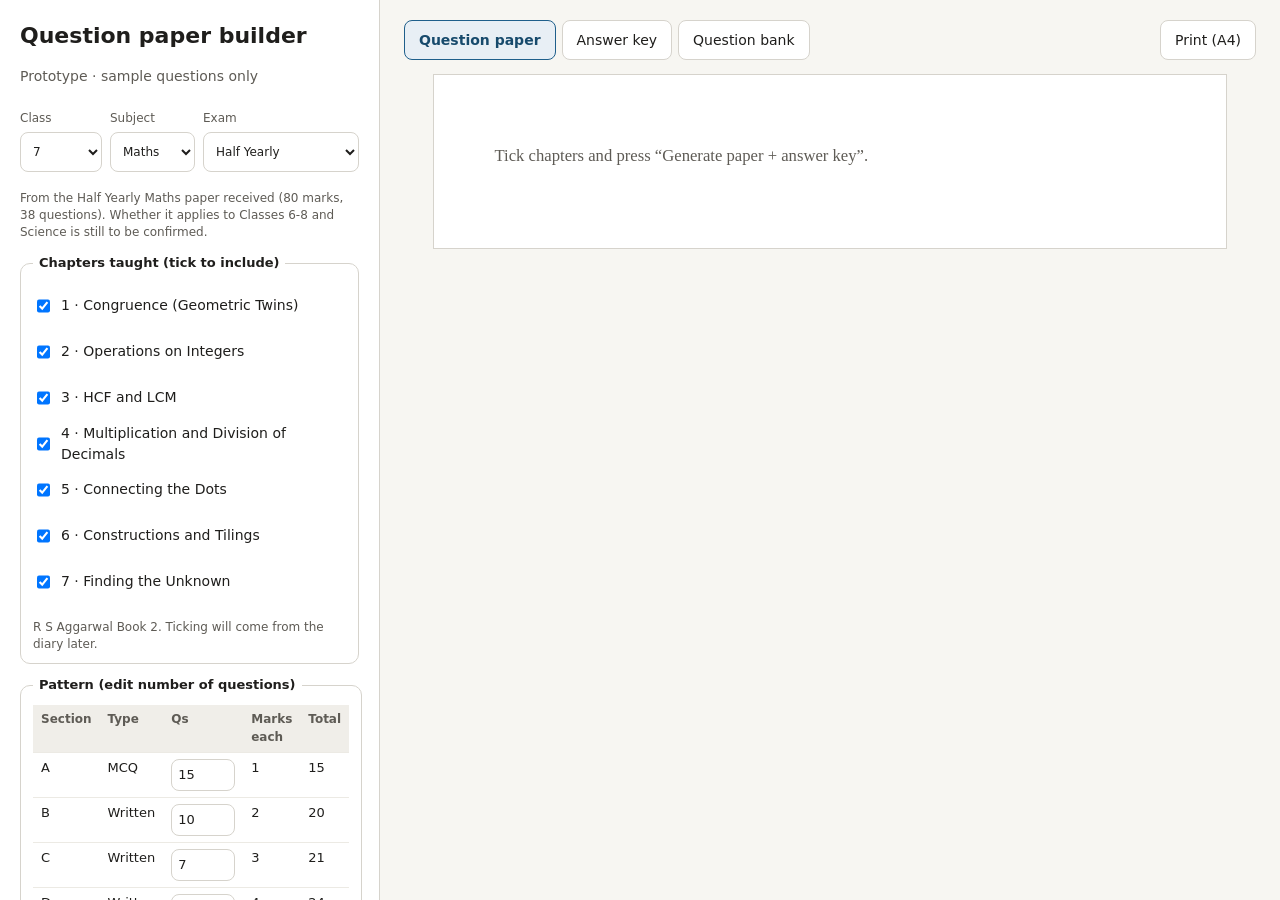
==== prototype/paper-builder/index.html @ add92f62 "Add CLAUDE.md handoff, wireframe snapshot and question paper builder prototype Co-Authored-By: Claud" ====
<!doctype html>
<html lang="en">
<head>
<meta charset="utf-8">
<meta name="viewport" content="width=device-width, initial-scale=1">
<title>Question Paper Builder (prototype)</title>
<link rel="stylesheet" href="style.css">
</head>
<body>
<div class="app">
  <aside class="panel no-print">
    <h1>Question paper builder</h1>
    <p class="muted">Prototype · sample questions only</p>

    <div class="row3">
      <label>Class
        <select id="cls"><option>6</option><option selected>7</option><option>8</option></select>
      </label>
      <label>Subject
        <select id="subject"><option>Maths</option><option>Science</option></select>
      </label>
      <label>Exam
        <select id="exam"></select>
      </label>
    </div>
    <p id="patternNote" class="note"></p>

    <fieldset>
      <legend>Chapters taught (tick to include)</legend>
      <div id="chapters"></div>
      <p id="chapterNote" class="note"></p>
    </fieldset>

    <fieldset>
      <legend>Pattern (edit number of questions)</legend>
      <table id="pattern"></table>
    </fieldset>

    <div class="stack">
      <button id="generate" class="primary">Generate paper + answer key</button>
      <p id="shortfall" class="warn" hidden></p>
    </div>

    <fieldset>
      <legend>Paper header</legend>
      <label>School name<input id="school" value="[SCHOOL NAME]"></label>
      <label>Session<input id="session" value="2026-27"></label>
      <label>General instructions
        <textarea id="instructions" rows="4">[General instructions from the school template]</textarea>
      </label>
    </fieldset>
  </aside>

  <main class="main">
    <nav class="tabs no-print" role="tablist">
      <button role="tab" data-tab="paper" class="active">Question paper</button>
      <button role="tab" data-tab="key">Answer key</button>
      <button role="tab" data-tab="bank">Question bank</button>
      <span class="spacer"></span>
      <button id="print">Print (A4)</button>
    </nav>

    <section id="tab-paper" class="tab"><div id="paper" class="sheet"></div></section>
    <section id="tab-key" class="tab" hidden><div id="key" class="sheet"></div></section>

    <section id="tab-bank" class="tab no-print" hidden>
      <div class="bank-tools">
        <label class="inline"><input type="checkbox" id="hideSample"> Hide sample questions</label>
        <button id="exportCsv">Export CSV</button>
        <label class="btn">Import CSV<input type="file" id="importCsv" accept=".csv" hidden></label>
      </div>
      <form id="addForm" class="addform">
        <h2>Add a question</h2>
        <div class="row4">
          <label>Class<select name="cls"><option>6</option><option selected>7</option><option>8</option></select></label>
          <label>Subject<select name="subject"><option>Maths</option><option>Science</option></select></label>
          <label>Chapter no.<input name="chapter" type="number" min="1" required></label>
          <label>Marks<input name="marks" type="number" min="1" required></label>
        </div>
        <label>Question text<textarea name="text" rows="2" required></textarea></label>
        <div class="row4">
          <label>Option (a)<input name="optA"></label><label>Option (b)<input name="optB"></label>
          <label>Option (c)<input name="optC"></label><label>Option (d)<input name="optD"></label>
        </div>
        <p class="note">Fill all four options to make it an MCQ; leave empty for a written question.</p>
        <label>Answer<input name="answer" required></label>
        <button class="primary" type="submit">Add to bank</button>
      </form>
      <p id="bankCount" class="muted"></p>
      <div class="tablewrap"><table id="bankTable"></table></div>
    </section>
  </main>
</div>
<script src="data.js"></script>
<script src="app.js"></script>
</body>
</html>
---- prototype/paper-builder/style.css ----
:root {
  --bg: #F7F6F2; --card: #FFFFFF; --line: #D6D3CC; --ink: #1F1E1C; --muted: #5E5B55;
  --accent: #1F5F8B; --accent-d: #174A6C; --tint: #E8EFF5; --warn: #8A4608; --warn-bg: #FDF3E7;
}
* { box-sizing: border-box; }
body { margin: 0; background: var(--bg); color: var(--ink);
  font: 14px/1.45 "IBM Plex Sans", "Noto Sans Devanagari", system-ui, sans-serif; }
h1 { font-size: 22px; margin: 0 0 2px; }
h2 { font-size: 16px; margin: 0 0 8px; }
.muted { color: var(--muted); margin: 0 0 12px; }
.note { font-size: 12px; color: var(--muted); margin: 6px 0 0; }
.warn { background: var(--warn-bg); border: 1px solid #EBC9A0; color: var(--warn); padding: 8px 10px; border-radius: 8px; font-size: 13px; }

.app { display: flex; min-height: 100vh; }
.panel { width: 380px; flex: none; padding: 20px; background: var(--card); border-right: 1px solid var(--line);
  display: flex; flex-direction: column; gap: 12px; overflow-y: auto; max-height: 100vh; position: sticky; top: 0; }
.main { flex: 1; padding: 20px 24px; min-width: 0; }

label { display: flex; flex-direction: column; gap: 4px; font-size: 12px; color: var(--muted); }
label.inline { flex-direction: row; align-items: center; gap: 6px; font-size: 13px; color: var(--ink); }
input, select, textarea { font: inherit; color: var(--ink); border: 1px solid var(--line); border-radius: 8px;
  background: #fff; padding: 8px; min-height: 40px; }
textarea { resize: vertical; }
.row3 { display: grid; grid-template-columns: 1fr 1fr 1.4fr; gap: 8px; }
.row4 { display: grid; grid-template-columns: repeat(4, 1fr); gap: 8px; margin-bottom: 8px; }
fieldset { border: 1px solid var(--line); border-radius: 10px; margin: 0; padding: 10px 12px; display: flex; flex-direction: column; gap: 8px; }
legend { font-weight: 600; padding: 0 6px; font-size: 13px; }
fieldset label.chk { flex-direction: row; align-items: center; gap: 8px; font-size: 14px; color: var(--ink); }
.stack { display: flex; flex-direction: column; gap: 8px; }

button, .btn { font: inherit; min-height: 40px; padding: 0 14px; border-radius: 8px; border: 1px solid var(--line);
  background: #fff; color: var(--ink); cursor: pointer; display: inline-flex; align-items: center; justify-content: center; }
button:hover, .btn:hover { background: #F0EEE9; }
button.primary { background: var(--accent); border-color: var(--accent); color: #fff; font-weight: 600; min-height: 46px; }
button.primary:hover { background: var(--accent-d); }
button:focus-visible, input:focus-visible, select:focus-visible, textarea:focus-visible { outline: 2px solid var(--accent); outline-offset: 1px; }

table { border-collapse: collapse; width: 100%; font-size: 13px; }
th, td { text-align: left; padding: 6px 8px; border-bottom: 1px solid #ECEAE4; vertical-align: top; }
th { background: #F0EEE9; font-size: 12px; color: var(--muted); }
#pattern input { width: 64px; min-height: 32px; padding: 4px 6px; }

.tabs { display: flex; gap: 6px; margin-bottom: 14px; align-items: center; }
.tabs .spacer { flex: 1; }
.tabs button[data-tab].active { background: var(--tint); border-color: var(--accent); color: var(--accent-d); font-weight: 600; }

/* The paper itself: A4-like sheet, serif for exam look */
.sheet { background: #fff; border: 1px solid var(--line); max-width: 794px; margin: 0 auto; padding: 18mm 16mm;
  font-family: "IBM Plex Serif", "Noto Serif Devanagari", Georgia, serif; font-size: 12.5pt; line-height: 1.5; }
.sheet h2.school { text-align: center; font-size: 16pt; margin: 0; }
.sheet .sub { text-align: center; margin: 2px 0; }
.sheet .meta { display: flex; justify-content: space-between; border-bottom: 1.5px solid #000; padding-bottom: 6px; margin: 8px 0; }
.sheet .instr { font-size: 11pt; margin: 6px 0 10px; white-space: pre-wrap; }
.sheet h3 { font-size: 12.5pt; margin: 16px 0 6px; padding: 3px 0; border-bottom: 1px solid #000; display: flex; justify-content: space-between; }
.q { display: grid; grid-template-columns: 34px 1fr auto; gap: 4px; margin: 6px 0; break-inside: avoid; }
.q .marks { font-size: 10.5pt; color: var(--muted); }
.q.missing .qt { color: var(--warn); font-style: italic; }
.opts { display: grid; grid-template-columns: 1fr 1fr; gap: 2px 16px; margin-top: 2px; }
.q .tools { grid-column: 2 / 4; }
.q .tools button { min-height: 26px; font-size: 11px; padding: 0 8px; font-family: system-ui, sans-serif; }
.key .ans { color: #174A6C; }
.ch-tag { font: 10px system-ui, sans-serif; color: var(--muted); }

.bank-tools { display: flex; gap: 10px; align-items: center; margin-bottom: 12px; }
.addform { background: var(--card); border: 1px solid var(--line); border-radius: 10px; padding: 14px; margin-bottom: 12px; display: flex; flex-direction: column; gap: 8px; }
.tablewrap { background: #fff; border: 1px solid var(--line); border-radius: 10px; overflow-x: auto; }

@media (max-width: 900px) {
  .app { flex-direction: column; }
  .panel { width: 100%; max-height: none; position: static; border-right: 0; border-bottom: 1px solid var(--line); }
  .sheet { padding: 12mm 8mm; }
  .row4 { grid-template-columns: 1fr 1fr; }
}

@page { size: A4; margin: 14mm; }
@media print {
  body { background: #fff; }
  .no-print, .q .tools { display: none !important; }
  .app { display: block; }
  .main { padding: 0; }
  .sheet { border: 0; max-width: none; padding: 0; margin: 0; }
  body.print-key #tab-paper, body:not(.print-key) #tab-key { display: none !important; }
  .tab[hidden] { display: block !important; }
}
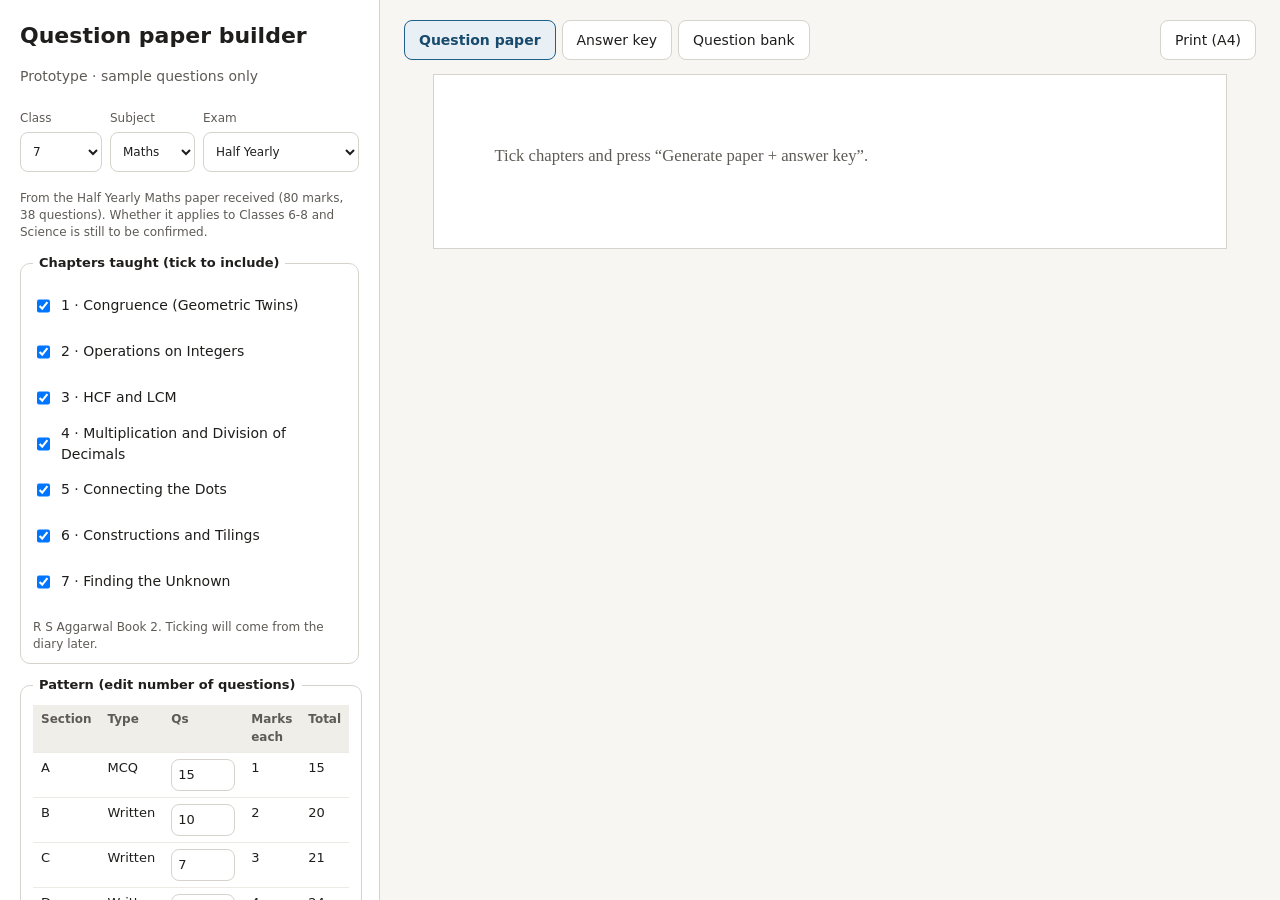
==== commit dd5e3abf: "Paper builder: inline messages instead of alert, light and dark theme tokens Co-Authored-By: Claude " ====
--- a/prototype/paper-builder/index.html
+++ b/prototype/paper-builder/index.html
@@ -60,6 +60,8 @@
       <button id="print">Print (A4)</button>
     </nav>
 
+    <p id="msg" class="warn no-print" role="status" hidden></p>
+
     <section id="tab-paper" class="tab"><div id="paper" class="sheet"></div></section>
     <section id="tab-key" class="tab" hidden><div id="key" class="sheet"></div></section>
 
--- a/prototype/paper-builder/style.css
+++ b/prototype/paper-builder/style.css
@@ -1,7 +1,17 @@
+/* Layout: controls panel on the left, A4 paper preview on the right. The paper stays white in both themes. */
 :root {
-  --bg: #F7F6F2; --card: #FFFFFF; --line: #D6D3CC; --ink: #1F1E1C; --muted: #5E5B55;
-  --accent: #1F5F8B; --accent-d: #174A6C; --tint: #E8EFF5; --warn: #8A4608; --warn-bg: #FDF3E7;
+  --bg: #F7F6F2; --card: #FFFFFF; --line: #D6D3CC; --line2: #ECEAE4; --hover: #F0EEE9; --ink: #1F1E1C; --muted: #5E5B55;
+  --accent: #1F5F8B; --accent-d: #174A6C; --on-accent: #FFFFFF; --tint: #E8EFF5;
+  --warn: #8A4608; --warn-bg: #FDF3E7; --warn-line: #EBC9A0;
 }
+@media (prefers-color-scheme: dark) { :root:not([data-theme="light"]) {
+  --bg: #16181B; --card: #1F2226; --line: #3A3F45; --line2: #2C3035; --hover: #2A2E33; --ink: #E8E6E1; --muted: #A5A29A;
+  --accent: #5BA3D0; --accent-d: #8CC0E3; --on-accent: #0F1A22; --tint: #20303C;
+  --warn: #F0B36E; --warn-bg: #33281A; --warn-line: #5C4526; color-scheme: dark; } }
+:root[data-theme="dark"] {
+  --bg: #16181B; --card: #1F2226; --line: #3A3F45; --line2: #2C3035; --hover: #2A2E33; --ink: #E8E6E1; --muted: #A5A29A;
+  --accent: #5BA3D0; --accent-d: #8CC0E3; --on-accent: #0F1A22; --tint: #20303C;
+  --warn: #F0B36E; --warn-bg: #33281A; --warn-line: #5C4526; color-scheme: dark; }
 * { box-sizing: border-box; }
 body { margin: 0; background: var(--bg); color: var(--ink);
   font: 14px/1.45 "IBM Plex Sans", "Noto Sans Devanagari", system-ui, sans-serif; }
@@ -9,7 +19,7 @@
 h2 { font-size: 16px; margin: 0 0 8px; }
 .muted { color: var(--muted); margin: 0 0 12px; }
 .note { font-size: 12px; color: var(--muted); margin: 6px 0 0; }
-.warn { background: var(--warn-bg); border: 1px solid #EBC9A0; color: var(--warn); padding: 8px 10px; border-radius: 8px; font-size: 13px; }
+.warn { background: var(--warn-bg); border: 1px solid var(--warn-line); color: var(--warn); padding: 8px 10px; border-radius: 8px; font-size: 13px; }
 
 .app { display: flex; min-height: 100vh; }
 .panel { width: 380px; flex: none; padding: 20px; background: var(--card); border-right: 1px solid var(--line);
@@ -19,7 +29,7 @@
 label { display: flex; flex-direction: column; gap: 4px; font-size: 12px; color: var(--muted); }
 label.inline { flex-direction: row; align-items: center; gap: 6px; font-size: 13px; color: var(--ink); }
 input, select, textarea { font: inherit; color: var(--ink); border: 1px solid var(--line); border-radius: 8px;
-  background: #fff; padding: 8px; min-height: 40px; }
+  background: var(--card); padding: 8px; min-height: 40px; }
 textarea { resize: vertical; }
 .row3 { display: grid; grid-template-columns: 1fr 1fr 1.4fr; gap: 8px; }
 .row4 { display: grid; grid-template-columns: repeat(4, 1fr); gap: 8px; margin-bottom: 8px; }
@@ -29,15 +39,15 @@
 .stack { display: flex; flex-direction: column; gap: 8px; }
 
 button, .btn { font: inherit; min-height: 40px; padding: 0 14px; border-radius: 8px; border: 1px solid var(--line);
-  background: #fff; color: var(--ink); cursor: pointer; display: inline-flex; align-items: center; justify-content: center; }
-button:hover, .btn:hover { background: #F0EEE9; }
-button.primary { background: var(--accent); border-color: var(--accent); color: #fff; font-weight: 600; min-height: 46px; }
+  background: var(--card); color: var(--ink); cursor: pointer; display: inline-flex; align-items: center; justify-content: center; }
+button:hover, .btn:hover { background: var(--hover); }
+button.primary { background: var(--accent); border-color: var(--accent); color: var(--on-accent); font-weight: 600; min-height: 46px; }
 button.primary:hover { background: var(--accent-d); }
 button:focus-visible, input:focus-visible, select:focus-visible, textarea:focus-visible { outline: 2px solid var(--accent); outline-offset: 1px; }
 
 table { border-collapse: collapse; width: 100%; font-size: 13px; }
-th, td { text-align: left; padding: 6px 8px; border-bottom: 1px solid #ECEAE4; vertical-align: top; }
-th { background: #F0EEE9; font-size: 12px; color: var(--muted); }
+th, td { text-align: left; padding: 6px 8px; border-bottom: 1px solid var(--line2); vertical-align: top; }
+th { background: var(--hover); font-size: 12px; color: var(--muted); }
 #pattern input { width: 64px; min-height: 32px; padding: 4px 6px; }
 
 .tabs { display: flex; gap: 6px; margin-bottom: 14px; align-items: center; }
@@ -45,25 +55,25 @@
 .tabs button[data-tab].active { background: var(--tint); border-color: var(--accent); color: var(--accent-d); font-weight: 600; }
 
 /* The paper itself: A4-like sheet, serif for exam look */
-.sheet { background: #fff; border: 1px solid var(--line); max-width: 794px; margin: 0 auto; padding: 18mm 16mm;
+.sheet { background: #fff; color: #1F1E1C; border: 1px solid var(--line); max-width: 794px; margin: 0 auto; padding: 18mm 16mm;
   font-family: "IBM Plex Serif", "Noto Serif Devanagari", Georgia, serif; font-size: 12.5pt; line-height: 1.5; }
 .sheet h2.school { text-align: center; font-size: 16pt; margin: 0; }
 .sheet .sub { text-align: center; margin: 2px 0; }
 .sheet .meta { display: flex; justify-content: space-between; border-bottom: 1.5px solid #000; padding-bottom: 6px; margin: 8px 0; }
 .sheet .instr { font-size: 11pt; margin: 6px 0 10px; white-space: pre-wrap; }
-.sheet h3 { font-size: 12.5pt; margin: 16px 0 6px; padding: 3px 0; border-bottom: 1px solid #000; display: flex; justify-content: space-between; }
+.sheet h3 { color: #000; font-size: 12.5pt; margin: 16px 0 6px; padding: 3px 0; border-bottom: 1px solid #000; display: flex; justify-content: space-between; }
 .q { display: grid; grid-template-columns: 34px 1fr auto; gap: 4px; margin: 6px 0; break-inside: avoid; }
-.q .marks { font-size: 10.5pt; color: var(--muted); }
-.q.missing .qt { color: var(--warn); font-style: italic; }
+.q .marks { font-size: 10.5pt; color: #5E5B55; }
+.q.missing .qt { color: #8A4608; font-style: italic; }
 .opts { display: grid; grid-template-columns: 1fr 1fr; gap: 2px 16px; margin-top: 2px; }
 .q .tools { grid-column: 2 / 4; }
-.q .tools button { min-height: 26px; font-size: 11px; padding: 0 8px; font-family: system-ui, sans-serif; }
+.q .tools button { background: #fff; color: #1F1E1C; border-color: #D6D3CC; min-height: 26px; font-size: 11px; padding: 0 8px; font-family: system-ui, sans-serif; }
 .key .ans { color: #174A6C; }
-.ch-tag { font: 10px system-ui, sans-serif; color: var(--muted); }
+.ch-tag { font: 10px system-ui, sans-serif; color: #5E5B55; }
 
 .bank-tools { display: flex; gap: 10px; align-items: center; margin-bottom: 12px; }
 .addform { background: var(--card); border: 1px solid var(--line); border-radius: 10px; padding: 14px; margin-bottom: 12px; display: flex; flex-direction: column; gap: 8px; }
-.tablewrap { background: #fff; border: 1px solid var(--line); border-radius: 10px; overflow-x: auto; }
+.tablewrap { background: var(--card); border: 1px solid var(--line); border-radius: 10px; overflow-x: auto; }
 
 @media (max-width: 900px) {
   .app { flex-direction: column; }
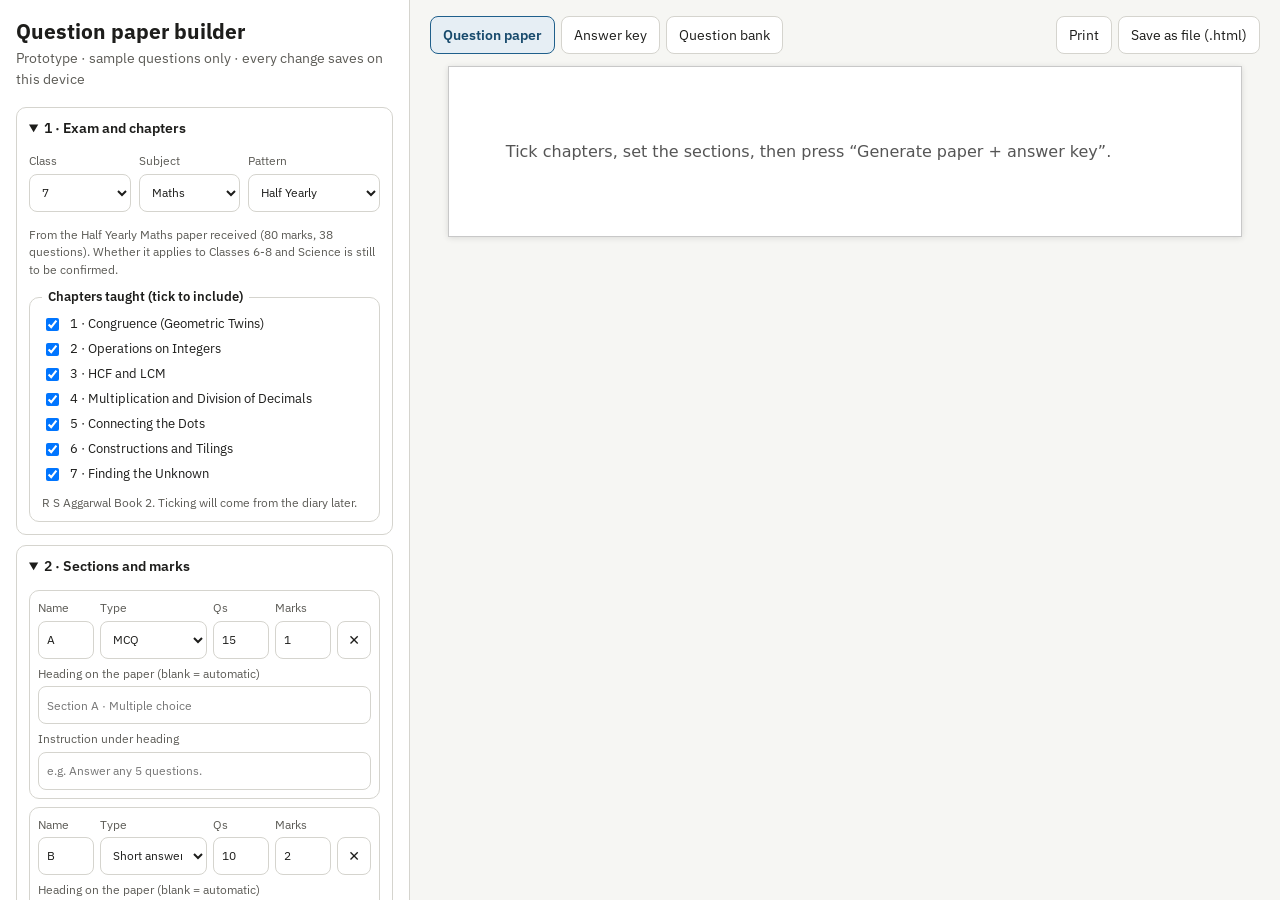
==== commit f1193955: "Make paper and answer key fully customisable; add standalone build script Co-Authored-By: Claude Son" ====
--- a/prototype/paper-builder/index.html
+++ b/prototype/paper-builder/index.html
@@ -3,64 +3,191 @@
 <head>
 <meta charset="utf-8">
 <meta name="viewport" content="width=device-width, initial-scale=1">
-<title>Question Paper Builder (prototype)</title>
+<title>Question Paper Builder</title>
+<link rel="stylesheet" href="https://fonts.googleapis.com/css2?family=IBM+Plex+Sans:wght@400;500;600&family=IBM+Plex+Serif:wght@400;600&display=swap">
 <link rel="stylesheet" href="style.css">
 </head>
 <body>
 <div class="app">
   <aside class="panel no-print">
-    <h1>Question paper builder</h1>
-    <p class="muted">Prototype · sample questions only</p>
-
-    <div class="row3">
-      <label>Class
-        <select id="cls"><option>6</option><option selected>7</option><option>8</option></select>
-      </label>
-      <label>Subject
-        <select id="subject"><option>Maths</option><option>Science</option></select>
-      </label>
-      <label>Exam
-        <select id="exam"></select>
-      </label>
-    </div>
-    <p id="patternNote" class="note"></p>
-
-    <fieldset>
-      <legend>Chapters taught (tick to include)</legend>
-      <div id="chapters"></div>
-      <p id="chapterNote" class="note"></p>
-    </fieldset>
-
-    <fieldset>
-      <legend>Pattern (edit number of questions)</legend>
-      <table id="pattern"></table>
-    </fieldset>
+    <header>
+      <h1>Question paper builder</h1>
+      <p class="muted">Prototype · sample questions only · every change saves on this device</p>
+    </header>
+
+    <details open>
+      <summary>1 · Exam and chapters</summary>
+      <div class="grp">
+        <div class="row3">
+          <label>Class
+            <select id="cls"><option>6</option><option selected>7</option><option>8</option></select>
+          </label>
+          <label>Subject
+            <select id="subject"><option>Maths</option><option>Science</option></select>
+          </label>
+          <label>Pattern
+            <select id="exam"></select>
+          </label>
+        </div>
+        <p id="patternNote" class="note"></p>
+        <fieldset>
+          <legend>Chapters taught (tick to include)</legend>
+          <div id="chapters" class="chaps"></div>
+          <p id="chapterNote" class="note"></p>
+        </fieldset>
+      </div>
+    </details>
+
+    <details open>
+      <summary>2 · Sections and marks</summary>
+      <div class="grp">
+        <div id="pattern" class="secs"></div>
+        <button type="button" id="addSection">+ Add section</button>
+        <p id="patternTotal" class="note"></p>
+        <label class="inline"><input type="checkbox" data-s="shuffleOptions"> Shuffle MCQ options when filling</label>
+      </div>
+    </details>
 
     <div class="stack">
       <button id="generate" class="primary">Generate paper + answer key</button>
+      <button id="fillGaps" type="button">Fill empty slots only (keeps your edits)</button>
       <p id="shortfall" class="warn" hidden></p>
     </div>
 
-    <fieldset>
-      <legend>Paper header</legend>
-      <label>School name<input id="school" value="[SCHOOL NAME]"></label>
-      <label>Session<input id="session" value="2026-27"></label>
-      <label>General instructions
-        <textarea id="instructions" rows="4">[General instructions from the school template]</textarea>
-      </label>
-    </fieldset>
+    <details>
+      <summary>3 · Paper heading</summary>
+      <div class="grp">
+        <label>School name<input data-s="school"></label>
+        <label>Address / line under the name<input data-s="address" placeholder="e.g. Aligarh, Uttar Pradesh"></label>
+        <div class="row2">
+          <label>Logo position
+            <select data-s="logoPos"><option value="left">Left of name</option><option value="center">Centre, above name</option><option value="right">Right of name</option></select>
+          </label>
+          <label>Logo height (mm)<input type="number" data-s="logoH" min="8" max="40"></label>
+        </div>
+        <div class="row2">
+          <label class="btn">Upload logo<input type="file" id="logoFile" accept="image/*" hidden></label>
+          <button type="button" id="logoClear">Remove logo</button>
+        </div>
+        <label>Session<input data-s="session"></label>
+        <label>Exam title (blank = pattern name + “Examination”)<input data-s="examTitle" placeholder="e.g. Half Yearly Examination 2026-27"></label>
+        <div class="row2">
+          <label>Class label (blank = auto)<input data-s="classLabel" placeholder="Class VII-B"></label>
+          <label>Subject label (blank = auto)<input data-s="subjectLabel" placeholder="Mathematics"></label>
+        </div>
+        <div class="row3">
+          <label>Time (blank = pattern)<input data-s="time" placeholder="3 hours"></label>
+          <label>Max marks (blank = sum)<input data-s="maxMarks" placeholder="auto"></label>
+          <label>Date<input data-s="date" placeholder="e.g. 12 Oct 2026"></label>
+        </div>
+        <label>Teacher name (shown in key footer line)<input data-s="teacher"></label>
+        <fieldset>
+          <legend>Student details line</legend>
+          <label class="inline"><input type="checkbox" data-s="fields.name"> Name</label>
+          <label class="inline"><input type="checkbox" data-s="fields.roll"> Roll no.</label>
+          <label class="inline"><input type="checkbox" data-s="fields.section"> Class / Section</label>
+          <label class="inline"><input type="checkbox" data-s="fields.date"> Date</label>
+        </fieldset>
+      </div>
+    </details>
+
+    <details>
+      <summary>4 · Instructions</summary>
+      <div class="grp">
+        <label class="inline"><input type="checkbox" data-s="showInstructions"> Show instructions on the paper</label>
+        <label>Heading<input data-s="instrTitle"></label>
+        <label>One instruction per line
+          <textarea data-s="instructions" rows="6"></textarea>
+        </label>
+        <label class="inline"><input type="checkbox" data-s="instrNumbered"> Number the instructions</label>
+      </div>
+    </details>
+
+    <details>
+      <summary>5 · Paper layout</summary>
+      <div class="grp">
+        <div class="row3">
+          <label>Paper size<select data-s="paper"><option>A4</option><option>Letter</option><option>A5</option></select></label>
+          <label>Margin (mm)<input type="number" data-s="margin" min="5" max="30"></label>
+          <label>Font<select data-s="font"><option value="serif">Plex Serif</option><option value="times">Times New Roman</option><option value="sans">Plex Sans</option><option value="arial">Arial</option><option value="georgia">Georgia</option></select></label>
+        </div>
+        <div class="row3">
+          <label>Font size (pt)<input type="number" data-s="fontSize" min="8" max="18" step="0.5"></label>
+          <label>Line spacing<input type="number" data-s="lineHeight" min="1" max="2.2" step="0.05"></label>
+          <label>Gap between questions<select data-s="gap"><option value="compact">Compact</option><option value="normal">Normal</option><option value="roomy">Roomy</option></select></label>
+        </div>
+        <div class="row2">
+          <label>Question numbers<select data-s="numbering"><option value="1.">1.</option><option value="Q1.">Q1.</option><option value="(1)">(1)</option><option value="Q.1">Q.1</option></select></label>
+          <label>Numbering<select data-s="continuous"><option value="yes">Continuous across sections</option><option value="no">Restart in each section</option></select></label>
+        </div>
+        <div class="row2">
+          <label>Marks shown<select data-s="marksPos"><option value="right">At right edge</option><option value="inline">After the question</option><option value="none">Hidden</option></select></label>
+          <label>MCQ options<select data-s="optLayout"><option value="2col">Two columns</option><option value="1col">One per line</option><option value="inline">In one row</option></select></label>
+        </div>
+        <div class="row2">
+          <label>Section heading style<select data-s="secStyle"><option value="line">Underlined</option><option value="box">Boxed</option><option value="plain">Plain bold</option></select></label>
+          <label>Blank answer lines per mark<input type="number" data-s="answerLines" min="0" max="4"></label>
+        </div>
+        <label class="inline"><input type="checkbox" data-s="secTotals"> Show “count × marks = total” in section headings</label>
+        <label class="inline"><input type="checkbox" data-s="secBreak"> Start each section on a new page</label>
+        <label class="inline"><input type="checkbox" data-s="showEnd"> Show “End of paper”</label>
+        <label>Watermark text<input data-s="watermark" placeholder="e.g. DRAFT"></label>
+        <label>Footer text<input data-s="footer" placeholder="e.g. Class VII Maths · Half Yearly"></label>
+      </div>
+    </details>
+
+    <details>
+      <summary>6 · Answer key</summary>
+      <div class="grp">
+        <label>Key title<input data-s="key.title"></label>
+        <div class="row2">
+          <label>Layout<select data-s="key.layout"><option value="list">List</option><option value="table">Table</option></select></label>
+          <label>MCQ answers<select data-s="key.mcq"><option value="full">Letter and option text</option><option value="letter">Letter only</option></select></label>
+        </div>
+        <label class="inline"><input type="checkbox" data-s="key.showHeader"> Show school heading on the key</label>
+        <label class="inline"><input type="checkbox" data-s="key.showQ"> Repeat the question text</label>
+        <label class="inline"><input type="checkbox" data-s="key.showMarks"> Show marks per question</label>
+        <label class="inline"><input type="checkbox" data-s="key.showChapter"> Show chapter name</label>
+        <label class="inline"><input type="checkbox" data-s="key.showSecTotals"> Show section totals</label>
+        <label class="inline"><input type="checkbox" data-s="key.showTeacher"> Show teacher name at the end</label>
+        <label>Note at the end (marking instructions)
+          <textarea data-s="key.note" rows="3" placeholder="e.g. Award step marks for correct method."></textarea>
+        </label>
+      </div>
+    </details>
+
+    <details>
+      <summary>7 · Saved settings</summary>
+      <div class="grp">
+        <p class="note">Save the whole look and pattern under a name, for example “Half Yearly Class 7”.</p>
+        <div class="row2">
+          <label>Name<input id="presetName" placeholder="Half Yearly Class 7"></label>
+          <button type="button" id="presetSave" class="alignbtm">Save</button>
+        </div>
+        <div class="row2">
+          <label>Saved<select id="presetList"></select></label>
+          <div class="alignbtm btns"><button type="button" id="presetLoad">Load</button><button type="button" id="presetDelete">Delete</button></div>
+        </div>
+        <div class="row2">
+          <button type="button" id="settingsExport">Export settings file</button>
+          <label class="btn">Import settings file<input type="file" id="settingsImport" accept=".json" hidden></label>
+        </div>
+        <button type="button" id="resetAll">Reset layout to defaults</button>
+      </div>
+    </details>
   </aside>
 
   <main class="main">
-    <nav class="tabs no-print" role="tablist">
+    <nav class="tabs no-print" role="tablist" aria-label="Views">
       <button role="tab" data-tab="paper" class="active">Question paper</button>
       <button role="tab" data-tab="key">Answer key</button>
       <button role="tab" data-tab="bank">Question bank</button>
       <span class="spacer"></span>
-      <button id="print">Print (A4)</button>
+      <button id="print">Print</button>
+      <button id="saveHtml">Save as file (.html)</button>
     </nav>
-
-    <p id="msg" class="warn no-print" role="status" hidden></p>
+    <p id="status" class="status no-print" role="status" aria-live="polite" hidden></p>
+    <div id="editor" class="no-print"></div>
 
     <section id="tab-paper" class="tab"><div id="paper" class="sheet"></div></section>
     <section id="tab-key" class="tab" hidden><div id="key" class="sheet"></div></section>
@@ -84,7 +211,7 @@
           <label>Option (a)<input name="optA"></label><label>Option (b)<input name="optB"></label>
           <label>Option (c)<input name="optC"></label><label>Option (d)<input name="optD"></label>
         </div>
-        <p class="note">Fill all four options to make it an MCQ; leave empty for a written question.</p>
+        <p class="note">Fill all four options to make it an MCQ; leave them empty for a written question.</p>
         <label>Answer<input name="answer" required></label>
         <button class="primary" type="submit">Add to bank</button>
       </form>
--- a/prototype/paper-builder/style.css
+++ b/prototype/paper-builder/style.css
@@ -1,94 +1,101 @@
-/* Layout: controls panel on the left, A4 paper preview on the right. The paper stays white in both themes. */
+/* App chrome only. The printed paper's own CSS lives in app.js (SHEET_CSS) so exported files carry it. */
 :root {
-  --bg: #F7F6F2; --card: #FFFFFF; --line: #D6D3CC; --line2: #ECEAE4; --hover: #F0EEE9; --ink: #1F1E1C; --muted: #5E5B55;
-  --accent: #1F5F8B; --accent-d: #174A6C; --on-accent: #FFFFFF; --tint: #E8EFF5;
+  --bg: #F6F6F3; --card: #FFFFFF; --line: #D5D4CE; --ink: #1D1D1B; --muted: #5C5B56;
+  --accent: #1F5F8B; --accent-d: #174A6C; --accent-ink: #FFFFFF; --tint: #E6EEF4; --hover: #EDECE7;
   --warn: #8A4608; --warn-bg: #FDF3E7; --warn-line: #EBC9A0;
 }
-@media (prefers-color-scheme: dark) { :root:not([data-theme="light"]) {
-  --bg: #16181B; --card: #1F2226; --line: #3A3F45; --line2: #2C3035; --hover: #2A2E33; --ink: #E8E6E1; --muted: #A5A29A;
-  --accent: #5BA3D0; --accent-d: #8CC0E3; --on-accent: #0F1A22; --tint: #20303C;
-  --warn: #F0B36E; --warn-bg: #33281A; --warn-line: #5C4526; color-scheme: dark; } }
+@media (prefers-color-scheme: dark) {
+  :root:not([data-theme="light"]) {
+    --bg: #161A1D; --card: #20252A; --line: #3A4148; --ink: #E9EAEA; --muted: #A3A9AE;
+    --accent: #5BA3D0; --accent-d: #8CC0E3; --accent-ink: #0E1A22; --tint: #23384A; --hover: #2A3037;
+    --warn: #F0B36E; --warn-bg: #3A2C1B; --warn-line: #6B4C27; color-scheme: dark;
+  }
+}
 :root[data-theme="dark"] {
-  --bg: #16181B; --card: #1F2226; --line: #3A3F45; --line2: #2C3035; --hover: #2A2E33; --ink: #E8E6E1; --muted: #A5A29A;
-  --accent: #5BA3D0; --accent-d: #8CC0E3; --on-accent: #0F1A22; --tint: #20303C;
-  --warn: #F0B36E; --warn-bg: #33281A; --warn-line: #5C4526; color-scheme: dark; }
+  --bg: #161A1D; --card: #20252A; --line: #3A4148; --ink: #E9EAEA; --muted: #A3A9AE;
+  --accent: #5BA3D0; --accent-d: #8CC0E3; --accent-ink: #0E1A22; --tint: #23384A; --hover: #2A3037;
+  --warn: #F0B36E; --warn-bg: #3A2C1B; --warn-line: #6B4C27; color-scheme: dark;
+}
 * { box-sizing: border-box; }
 body { margin: 0; background: var(--bg); color: var(--ink);
-  font: 14px/1.45 "IBM Plex Sans", "Noto Sans Devanagari", system-ui, sans-serif; }
-h1 { font-size: 22px; margin: 0 0 2px; }
+  font: 14px/1.45 "IBM Plex Sans", system-ui, sans-serif; }
+h1 { font-size: 21px; margin: 0 0 2px; }
 h2 { font-size: 16px; margin: 0 0 8px; }
-.muted { color: var(--muted); margin: 0 0 12px; }
-.note { font-size: 12px; color: var(--muted); margin: 6px 0 0; }
-.warn { background: var(--warn-bg); border: 1px solid var(--warn-line); color: var(--warn); padding: 8px 10px; border-radius: 8px; font-size: 13px; }
+.muted { color: var(--muted); margin: 0 0 8px; }
+.note { font-size: 12px; color: var(--muted); margin: 4px 0 0; }
+.warn { background: var(--warn-bg); border: 1px solid var(--warn-line); color: var(--warn); padding: 8px 10px; border-radius: 8px; font-size: 13px; margin: 0; }
+.status { background: var(--tint); border: 1px solid var(--accent); color: var(--ink); padding: 8px 12px; border-radius: 8px; margin: 0 0 12px; }
 
 .app { display: flex; min-height: 100vh; }
-.panel { width: 380px; flex: none; padding: 20px; background: var(--card); border-right: 1px solid var(--line);
-  display: flex; flex-direction: column; gap: 12px; overflow-y: auto; max-height: 100vh; position: sticky; top: 0; }
-.main { flex: 1; padding: 20px 24px; min-width: 0; }
+.panel { width: 410px; flex: none; padding: 16px; background: var(--card); border-right: 1px solid var(--line);
+  display: flex; flex-direction: column; gap: 10px; overflow-y: auto; max-height: 100vh; position: sticky; top: 0; }
+.main { flex: 1; padding: 16px 20px; min-width: 0; }
 
-label { display: flex; flex-direction: column; gap: 4px; font-size: 12px; color: var(--muted); }
-label.inline { flex-direction: row; align-items: center; gap: 6px; font-size: 13px; color: var(--ink); }
+details { border: 1px solid var(--line); border-radius: 10px; }
+summary { cursor: pointer; padding: 10px 12px; font-weight: 600; }
+summary:focus-visible { outline: 2px solid var(--accent); outline-offset: 1px; border-radius: 8px; }
+.grp { padding: 4px 12px 12px; display: flex; flex-direction: column; gap: 10px; }
+
+label { display: flex; flex-direction: column; gap: 4px; font-size: 12px; color: var(--muted); min-width: 0; }
+label.inline { flex-direction: row; align-items: center; gap: 8px; font-size: 13px; color: var(--ink); }
 input, select, textarea { font: inherit; color: var(--ink); border: 1px solid var(--line); border-radius: 8px;
-  background: var(--card); padding: 8px; min-height: 40px; }
+  background: var(--card); padding: 7px 8px; min-height: 38px; width: 100%; min-width: 0; }
+input[type=checkbox] { width: auto; min-height: 0; }
 textarea { resize: vertical; }
-.row3 { display: grid; grid-template-columns: 1fr 1fr 1.4fr; gap: 8px; }
+.row2 { display: grid; grid-template-columns: 1fr 1fr; gap: 8px; align-items: end; }
+.row3 { display: grid; grid-template-columns: 1fr 1fr 1.3fr; gap: 8px; }
 .row4 { display: grid; grid-template-columns: repeat(4, 1fr); gap: 8px; margin-bottom: 8px; }
-fieldset { border: 1px solid var(--line); border-radius: 10px; margin: 0; padding: 10px 12px; display: flex; flex-direction: column; gap: 8px; }
+.alignbtm { align-self: end; }
+.btns { display: flex; gap: 6px; }
+.btns button { flex: 1; }
+fieldset { border: 1px solid var(--line); border-radius: 10px; margin: 0; padding: 8px 12px 10px; display: flex; flex-direction: column; gap: 6px; min-width: 0; }
 legend { font-weight: 600; padding: 0 6px; font-size: 13px; }
-fieldset label.chk { flex-direction: row; align-items: center; gap: 8px; font-size: 14px; color: var(--ink); }
+.chaps { display: flex; flex-direction: column; gap: 6px; }
 .stack { display: flex; flex-direction: column; gap: 8px; }
 
-button, .btn { font: inherit; min-height: 40px; padding: 0 14px; border-radius: 8px; border: 1px solid var(--line);
-  background: var(--card); color: var(--ink); cursor: pointer; display: inline-flex; align-items: center; justify-content: center; }
+button, .btn { font: inherit; min-height: 38px; padding: 0 12px; border-radius: 8px; border: 1px solid var(--line);
+  background: var(--card); color: var(--ink); cursor: pointer; display: inline-flex; align-items: center; justify-content: center; text-align: center; }
 button:hover, .btn:hover { background: var(--hover); }
-button.primary { background: var(--accent); border-color: var(--accent); color: var(--on-accent); font-weight: 600; min-height: 46px; }
-button.primary:hover { background: var(--accent-d); }
-button:focus-visible, input:focus-visible, select:focus-visible, textarea:focus-visible { outline: 2px solid var(--accent); outline-offset: 1px; }
+button.primary { background: var(--accent); border-color: var(--accent); color: var(--accent-ink); font-weight: 600; min-height: 46px; }
+button.primary:hover { filter: brightness(1.08); background: var(--accent); }
+button:focus-visible, input:focus-visible, select:focus-visible, textarea:focus-visible, .btn:focus-within { outline: 2px solid var(--accent); outline-offset: 1px; }
+
+/* section cards in the pattern editor */
+.secs { display: flex; flex-direction: column; gap: 8px; }
+.secard { border: 1px solid var(--line); border-radius: 10px; padding: 8px; display: flex; flex-direction: column; gap: 6px; }
+.secard .r1 { display: grid; grid-template-columns: 56px 1fr 56px 56px auto; gap: 6px; align-items: end; }
+.secard .x { min-height: 38px; padding: 0 10px; }
 
 table { border-collapse: collapse; width: 100%; font-size: 13px; }
-th, td { text-align: left; padding: 6px 8px; border-bottom: 1px solid var(--line2); vertical-align: top; }
+th, td { text-align: left; padding: 6px 8px; border-bottom: 1px solid var(--line); vertical-align: top; }
 th { background: var(--hover); font-size: 12px; color: var(--muted); }
-#pattern input { width: 64px; min-height: 32px; padding: 4px 6px; }
 
-.tabs { display: flex; gap: 6px; margin-bottom: 14px; align-items: center; }
+.tabs { display: flex; gap: 6px; margin-bottom: 12px; align-items: center; flex-wrap: wrap; }
 .tabs .spacer { flex: 1; }
 .tabs button[data-tab].active { background: var(--tint); border-color: var(--accent); color: var(--accent-d); font-weight: 600; }
 
-/* The paper itself: A4-like sheet, serif for exam look */
-.sheet { background: #fff; color: #1F1E1C; border: 1px solid var(--line); max-width: 794px; margin: 0 auto; padding: 18mm 16mm;
-  font-family: "IBM Plex Serif", "Noto Serif Devanagari", Georgia, serif; font-size: 12.5pt; line-height: 1.5; }
-.sheet h2.school { text-align: center; font-size: 16pt; margin: 0; }
-.sheet .sub { text-align: center; margin: 2px 0; }
-.sheet .meta { display: flex; justify-content: space-between; border-bottom: 1.5px solid #000; padding-bottom: 6px; margin: 8px 0; }
-.sheet .instr { font-size: 11pt; margin: 6px 0 10px; white-space: pre-wrap; }
-.sheet h3 { color: #000; font-size: 12.5pt; margin: 16px 0 6px; padding: 3px 0; border-bottom: 1px solid #000; display: flex; justify-content: space-between; }
-.q { display: grid; grid-template-columns: 34px 1fr auto; gap: 4px; margin: 6px 0; break-inside: avoid; }
-.q .marks { font-size: 10.5pt; color: #5E5B55; }
-.q.missing .qt { color: #8A4608; font-style: italic; }
-.opts { display: grid; grid-template-columns: 1fr 1fr; gap: 2px 16px; margin-top: 2px; }
-.q .tools { grid-column: 2 / 4; }
-.q .tools button { background: #fff; color: #1F1E1C; border-color: #D6D3CC; min-height: 26px; font-size: 11px; padding: 0 8px; font-family: system-ui, sans-serif; }
-.key .ans { color: #174A6C; }
-.ch-tag { font: 10px system-ui, sans-serif; color: #5E5B55; }
-
-.bank-tools { display: flex; gap: 10px; align-items: center; margin-bottom: 12px; }
+.bank-tools { display: flex; gap: 10px; align-items: center; margin-bottom: 12px; flex-wrap: wrap; }
 .addform { background: var(--card); border: 1px solid var(--line); border-radius: 10px; padding: 14px; margin-bottom: 12px; display: flex; flex-direction: column; gap: 8px; }
 .tablewrap { background: var(--card); border: 1px solid var(--line); border-radius: 10px; overflow-x: auto; }
+
+.editor { background: var(--card); border: 1px solid var(--accent); border-radius: 10px; padding: 14px; margin-bottom: 14px; display: flex; flex-direction: column; gap: 8px; }
+.editor .actions { display: flex; gap: 8px; flex-wrap: wrap; }
+
+.sheet-wrap { overflow-x: auto; }
 
 @media (max-width: 900px) {
   .app { flex-direction: column; }
   .panel { width: 100%; max-height: none; position: static; border-right: 0; border-bottom: 1px solid var(--line); }
-  .sheet { padding: 12mm 8mm; }
   .row4 { grid-template-columns: 1fr 1fr; }
+  .row3 { grid-template-columns: 1fr 1fr; }
+  .main { padding: 12px 16px; }
 }
 
-@page { size: A4; margin: 14mm; }
 @media print {
   body { background: #fff; }
-  .no-print, .q .tools { display: none !important; }
+  .no-print { display: none !important; }
   .app { display: block; }
   .main { padding: 0; }
-  .sheet { border: 0; max-width: none; padding: 0; margin: 0; }
   body.print-key #tab-paper, body:not(.print-key) #tab-key { display: none !important; }
   .tab[hidden] { display: block !important; }
 }
